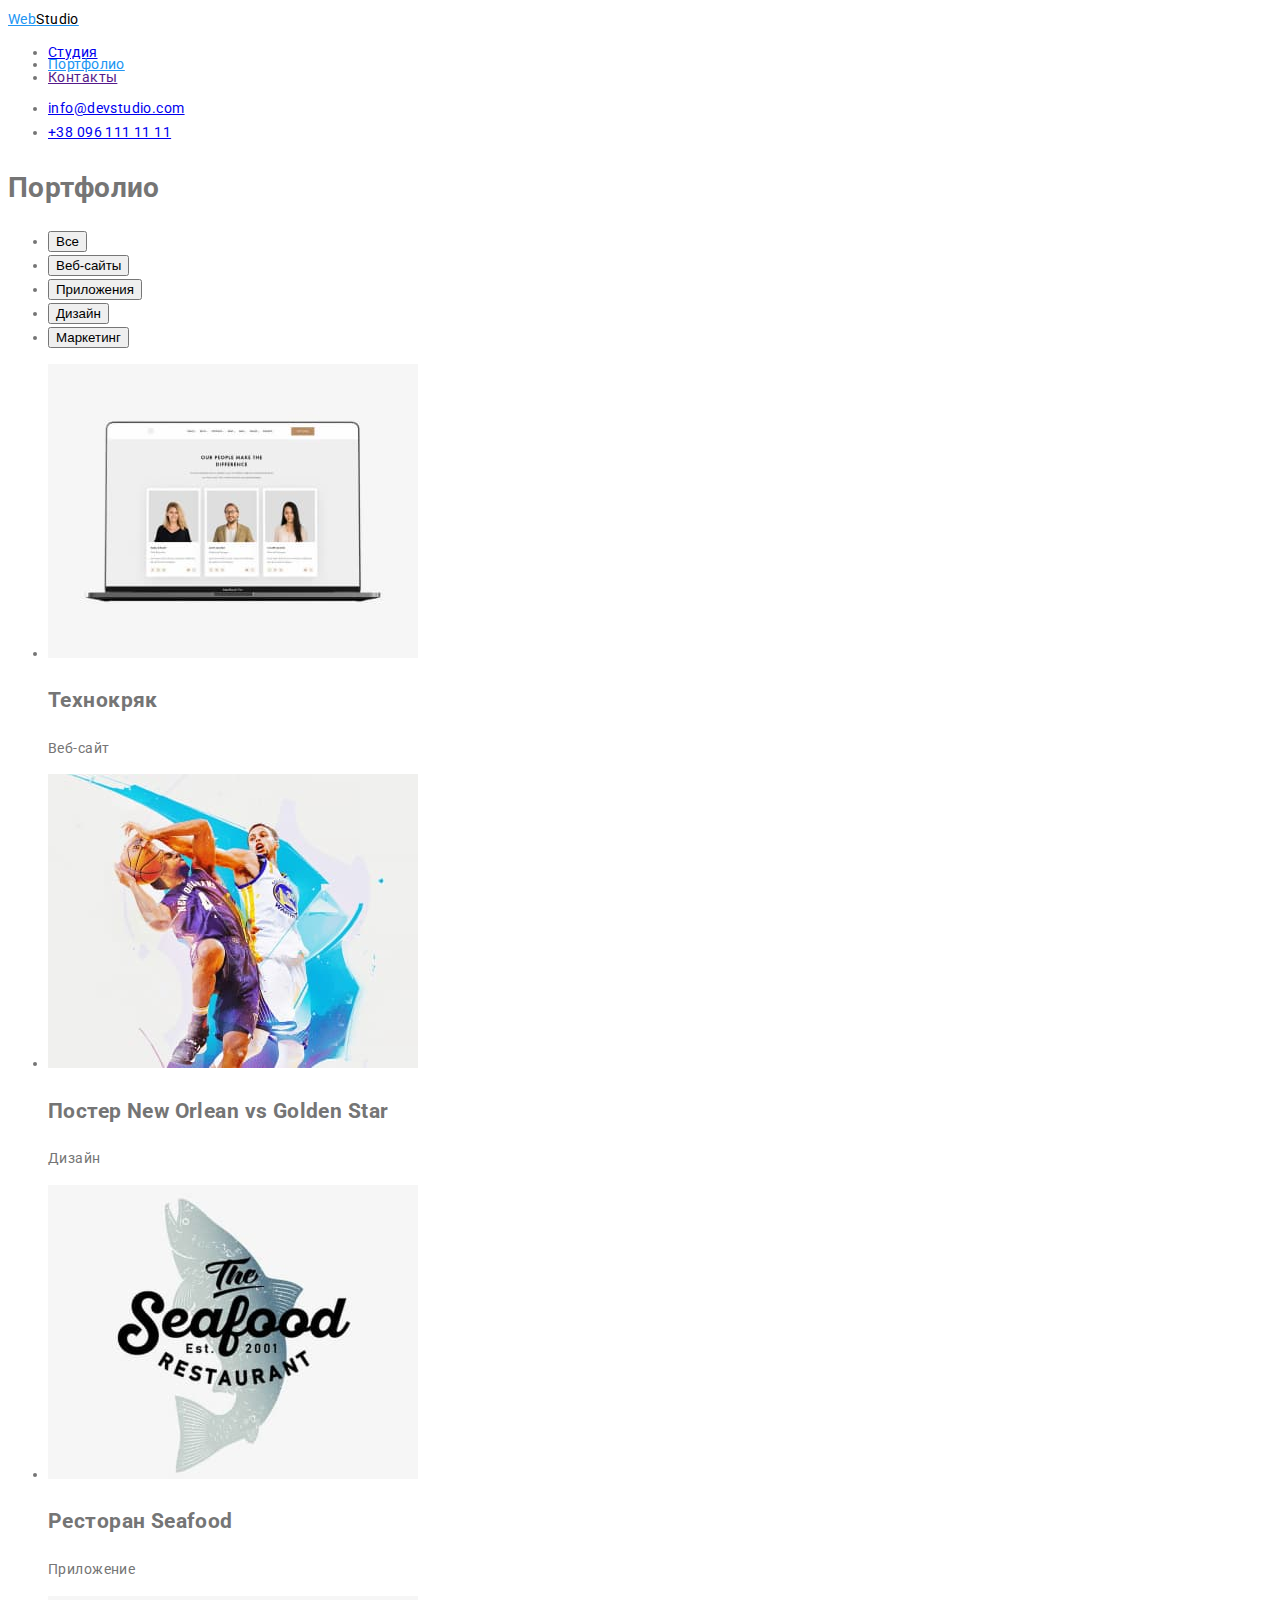
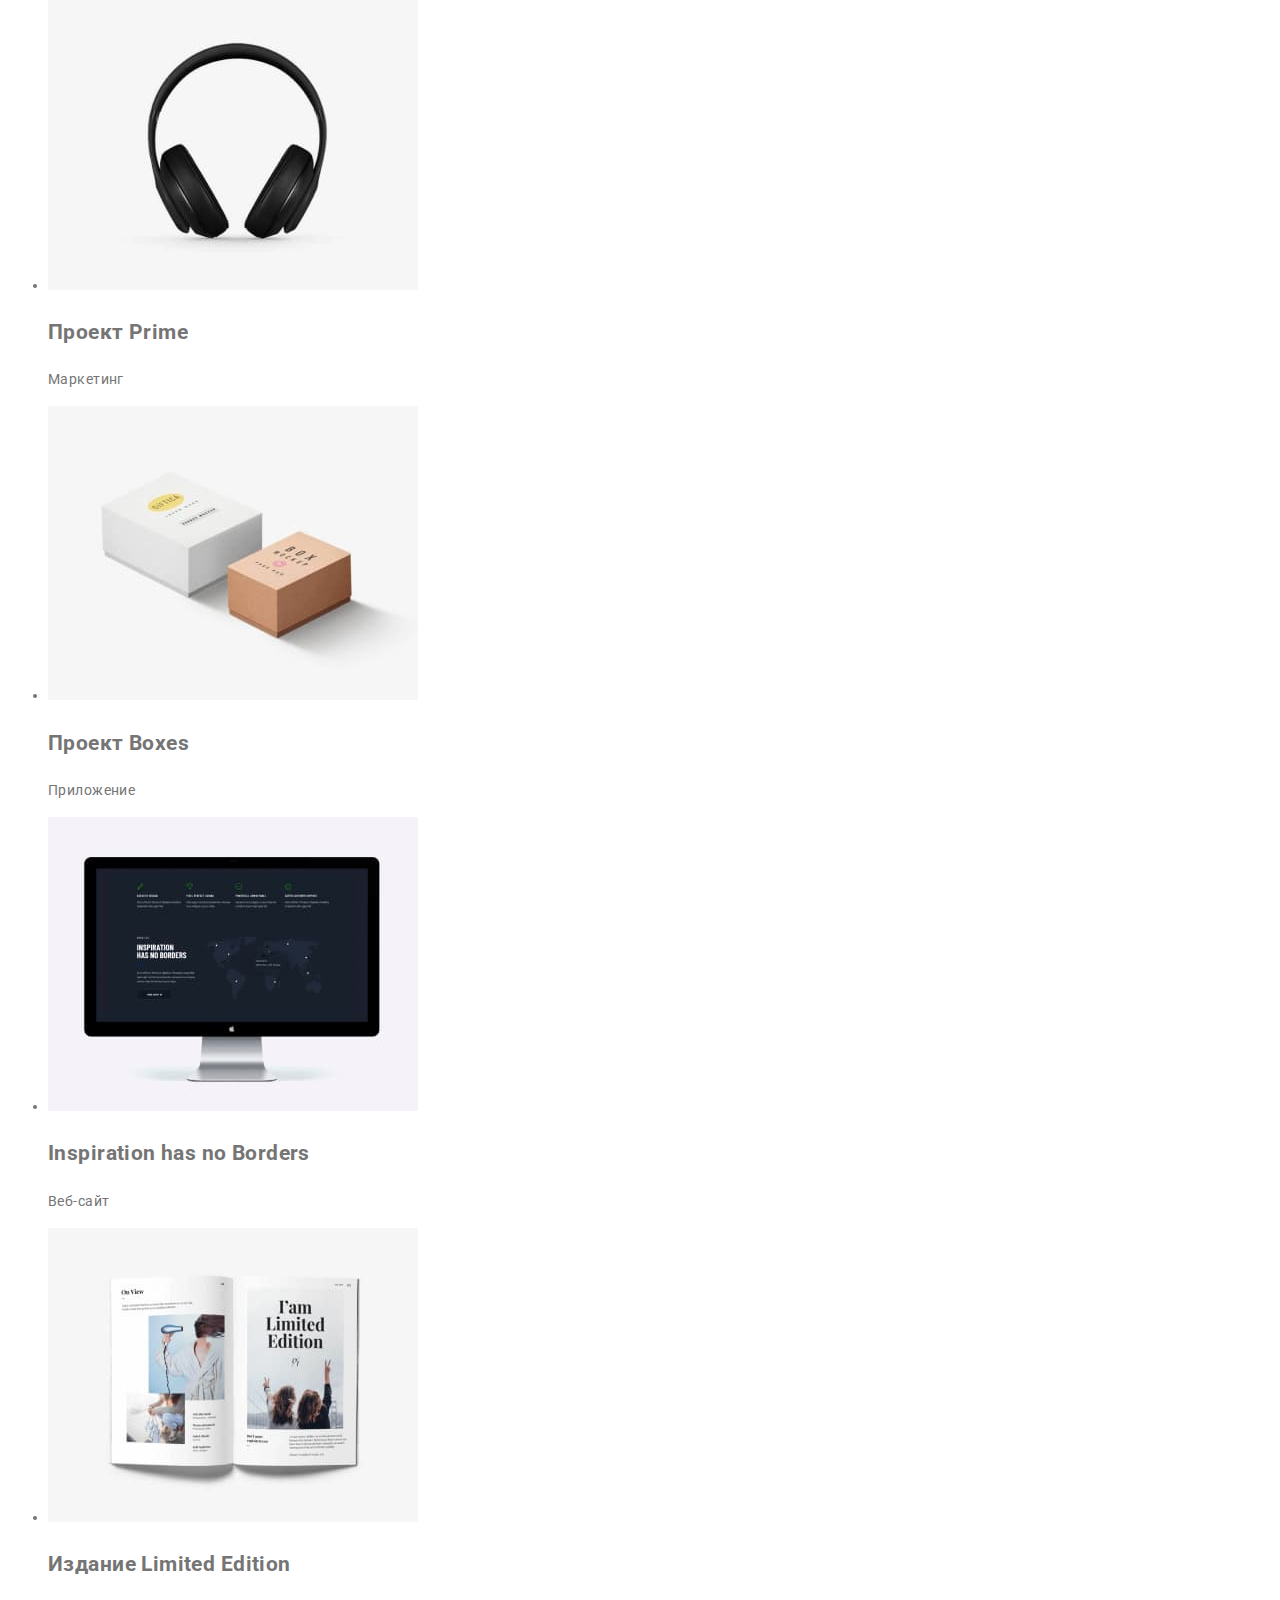
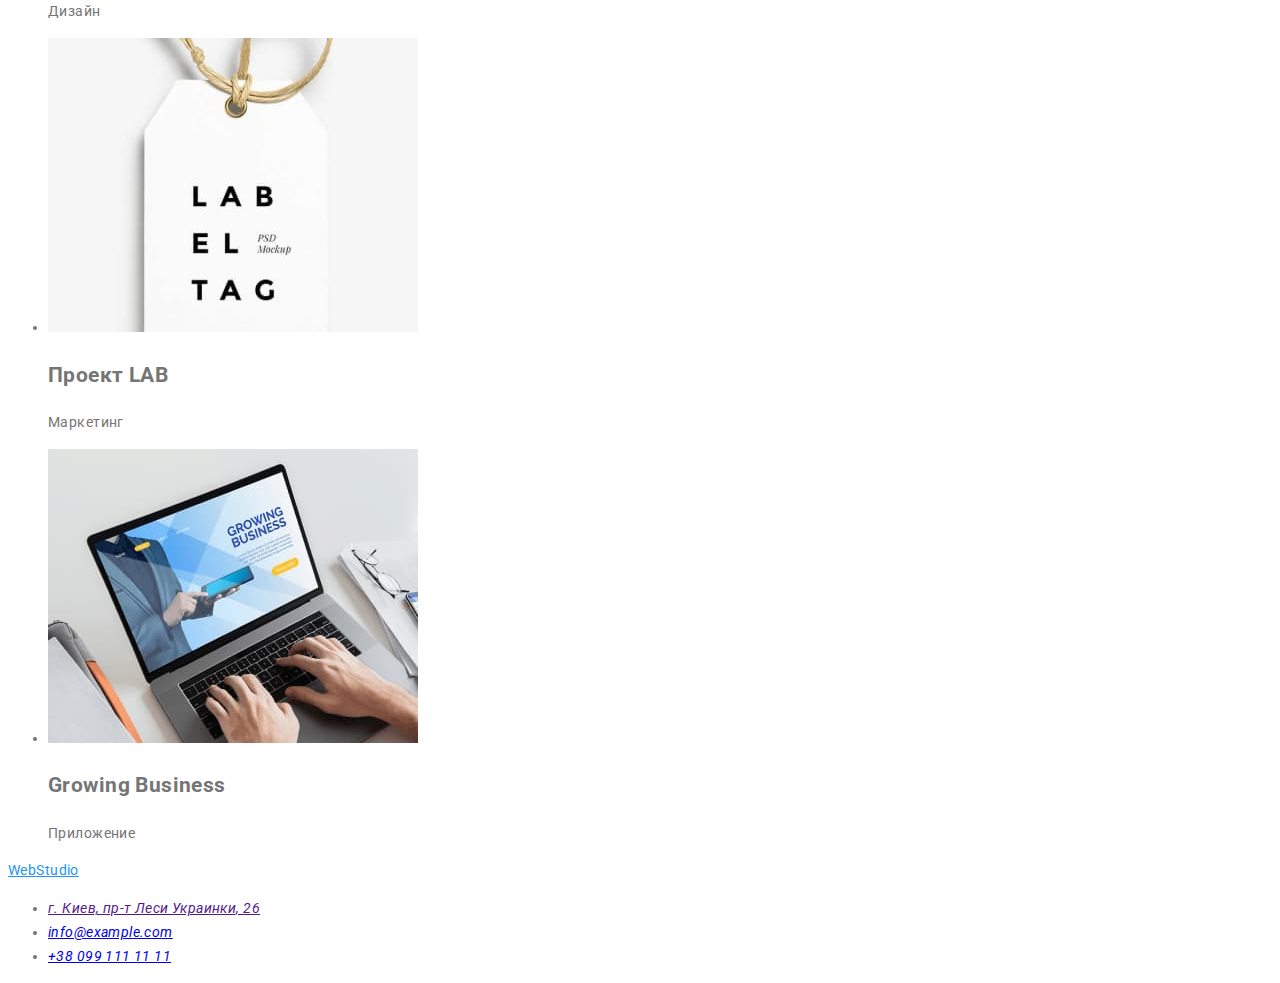
==== portfolio.html @ 1a15fb24 "add portfolio and css" ====
<!DOCTYPE html>
<html lang="ru">
  <head>
    <meta charset="UTF-8" />
    <meta http-equiv="X-UA-Compatible" content="IE=edge" />
    <meta name="viewport" content="width=device-width, initial-scale=1.0" />
    <title>Портфолио</title>
    <link rel="stylesheet" href="./css/styles.css" />
    <link rel="preconnect" href="https://fonts.googleapis.com" />
    <link rel="preconnect" href="https://fonts.gstatic.com" crossorigin />
    <link
      href="https://fonts.googleapis.com/css2?family=Raleway:wght@700&family=Roboto:wght@400;500;900&display=swap"
      rel="stylesheet"
    />
  </head>
  <body>
    <!--Шапка-->
    <header>
      <nav>
        <a href="/" lang="en" class="logo">
          Web<span class="logo-header">Studio</span>
        </a>
        <ul class="pages list">
          <li><a href="./index.html">Студия</a></li>
          <li><a class="curent" href="./portfolio.html">Портфолио</a></li>
          <li><a href="">Контакты</a></li>
        </ul>
      </nav>
      <div class="contacts">
        <ul class="list">
          <li><a href="mailto:info@devstudio.com">info@devstudio.com</a></li>
          <li><a href="tel:+380961111111">+38 096 111 11 11</a></li>
        </ul>
      </div>
    </header>

    <main>
      <section>
        <h1>Портфолио</h1>
        <ul class="button">
          <li><button type="button">Все</button></li>
          <li><button type="button">Веб-сайты</button></li>
          <li><button type="button">Приложения</button></li>
          <li><button type="button">Дизайн</button></li>
          <li><button type="button">Маркетинг</button></li>
        </ul>
        <ul class="list">
          <li>
            <img
              src="./images/img-web1.jpg"
              alt="На мониторе ноутбука изображены фото людей"
            />
            <h2 class="title-cards">Технокряк</h2>
            <p>Веб-сайт</p>
          </li>
          <li>
            <img src="./images/img-diz1.jpg" alt="Два баскетболиста" />
            <h2>Постер New Orlean vs Golden Star</h2>
            <p>Дизайн</p>
          </li>
          <li>
            <img src="./images/img-app1.jpg" alt="Рыба" />
            <h2 class="title-cards">Ресторан Seafood</h2>
            <p>Приложение</p>
          </li>
          <li>
            <img src="./images/img-mark1.jpg" alt="Наушники" />
            <h2 class="title-cards">Проект Prime</h2>
            <p>Маркетинг</p>
          </li>
          <li>
            <img src="./images/img-app2.jpg" alt="Две коробки" />
            <h2 class="title-cards">Проект Boxes</h2>
            <p>Приложение</p>
          </li>
          <li>
            <img src="./images/img-web2.jpg" alt="Монитор" />
            <h2 class="title-cards">Inspiration has no Borders</h2>
            <p>Веб-сайт</p>
          </li>
          <li>
            <img src="./images/img-diz2.jpg" alt="Книга" />
            <h2>Издание Limited Edition</h2>
            <p>Дизайн</p>
          </li>
          <li>
            <img src="./images/img-mark2.jpg" alt="Брелок" />
            <h2 class="title-cards">Проект LAB</h2>
            <p>Маркетинг</p>
          </li>
          <li>
            <img src="./images/img-app3.jpg" alt="Ноутбук" />
            <h2 class="title-cards">Growing Business</h2>
            <p>Приложение</p>
          </li>
        </ul>
      </section>
    </main>

    <!--Подвал-->
    <footer>
      <a href="/" lang="en" class="logo">
        Web<span class="logo-footer">Studio</span>
      </a>
      <address>
        <ul class="list">
          <li><a href=""> г. Киев, пр-т Леси Украинки, 26</a></li>
          <li><a href="mailto:info@example.com">info@example.com</a></li>
          <li><a href="tel:+380991111111">+38 099 111 11 11</a></li>
        </ul>
      </address>
    </footer>
  </body>
</html>
---- css/styles.css ----
:root {
    --accent-color: #2196F3;
    --black:#000000;
    --white:#FFFFFF;
    --header-and-item: #212121;
    --adress-footer: #FFFFFF99;
    --black-fon: #2F303A;
    --gray-fon: #F5F4FA;
    

    
}

body {
font-family: Roboto, sans-serif ;
color: #757575;
background-color:#FFFFFF;
front-weight: 400;
font-size: 14px;
line-height: 1.71;
letter-spacing: 0.03em;
}
 .logo {
    front-family: Raleway, sans-serif;
    front-weight:700;
    front-size: 26px;
    line-height: 1.19;    
    color: var(--accent-color);
 }
.logo-header {
    color: var(--black);
}

.pages{
    front-weight:500;
    fjnt-size:14px;
    line-height: 0.88;
}
.pages:hover,
.pages:focus {
    
}

.pages .curent {
    color: var(--accent-color) ;
}

 }
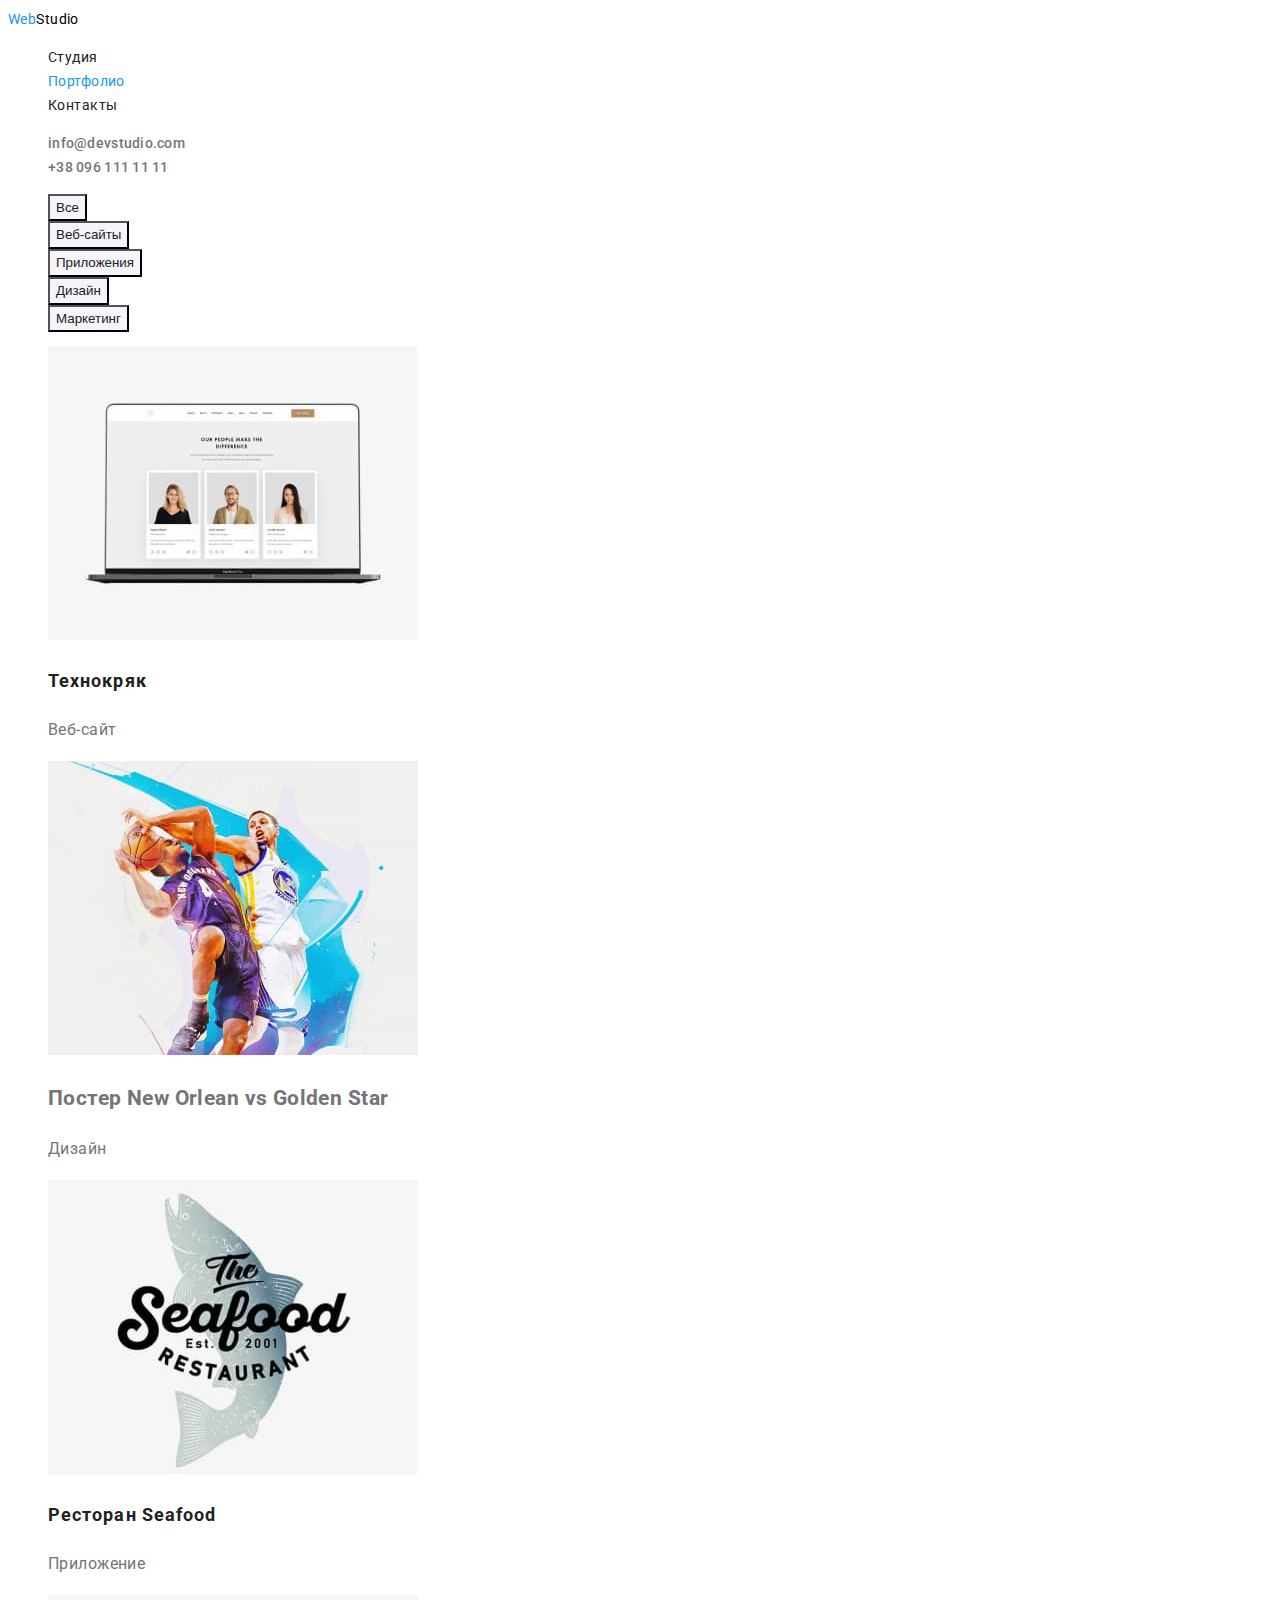
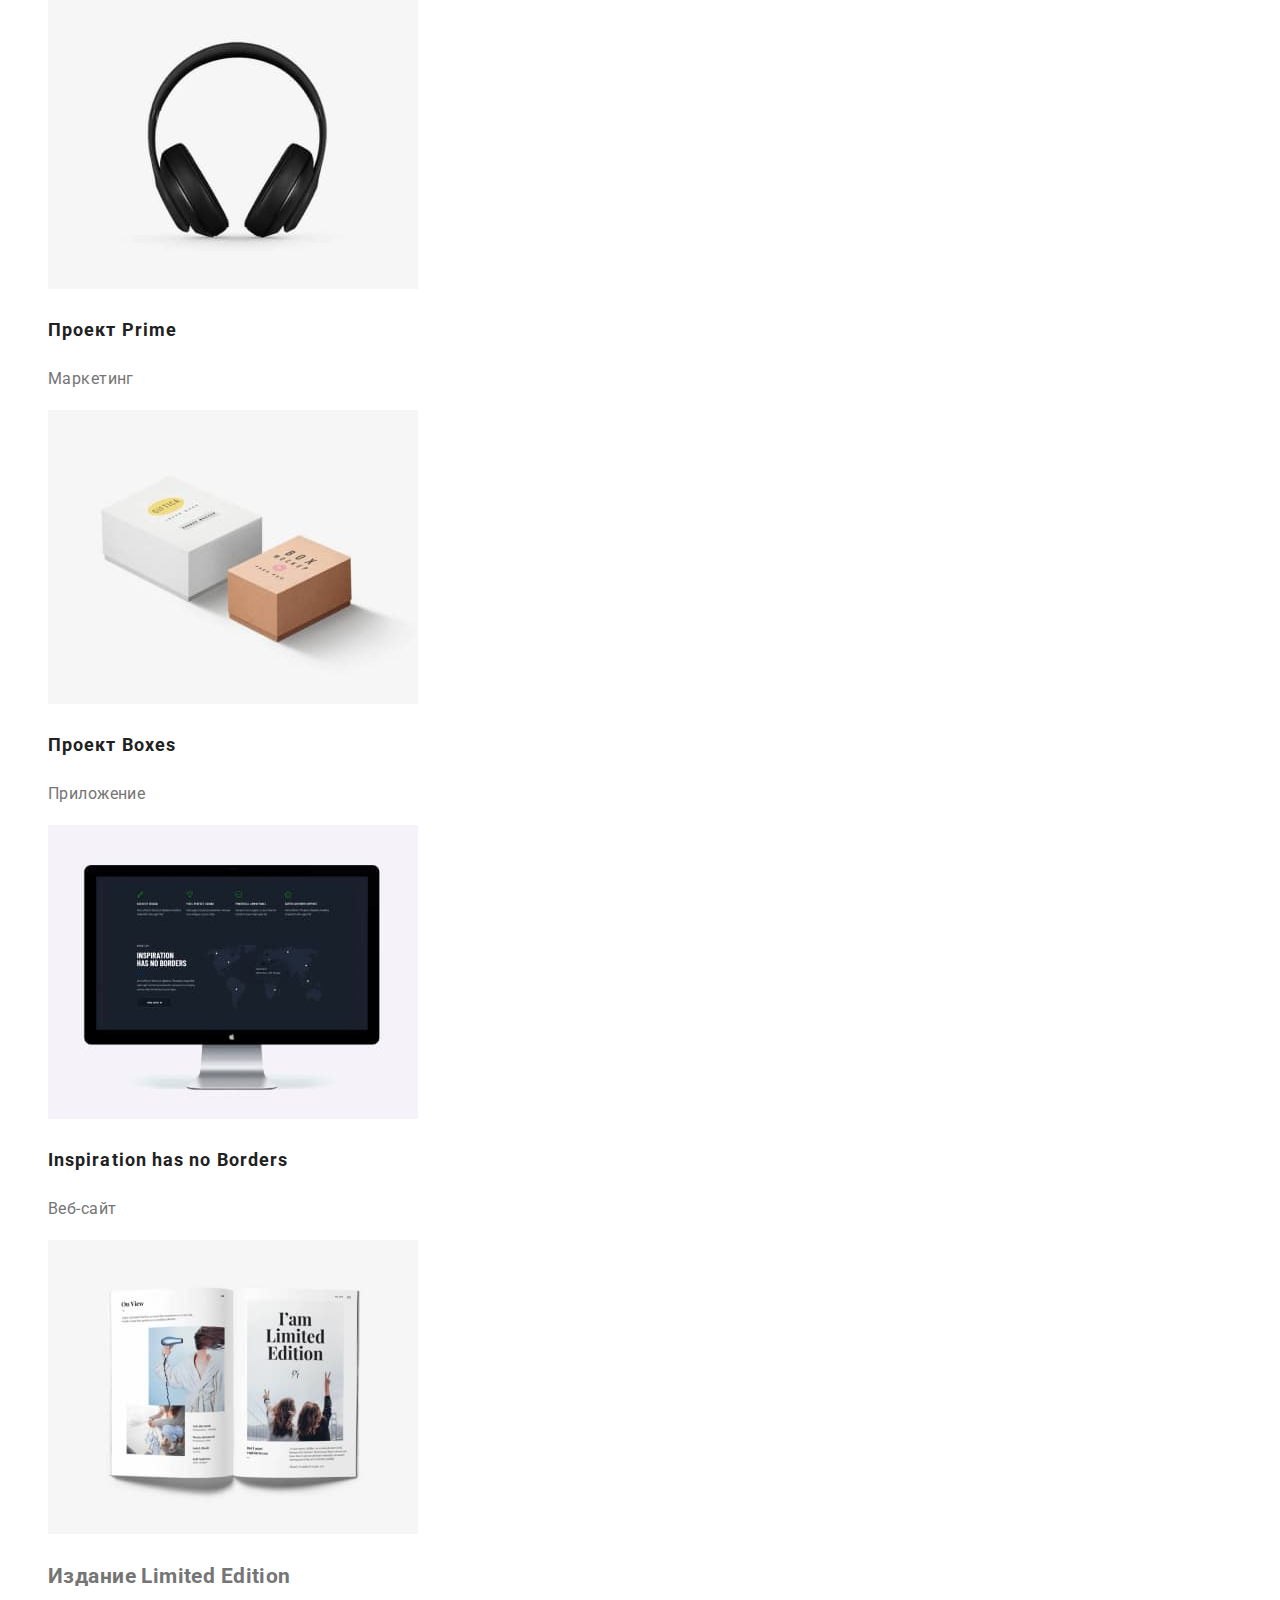
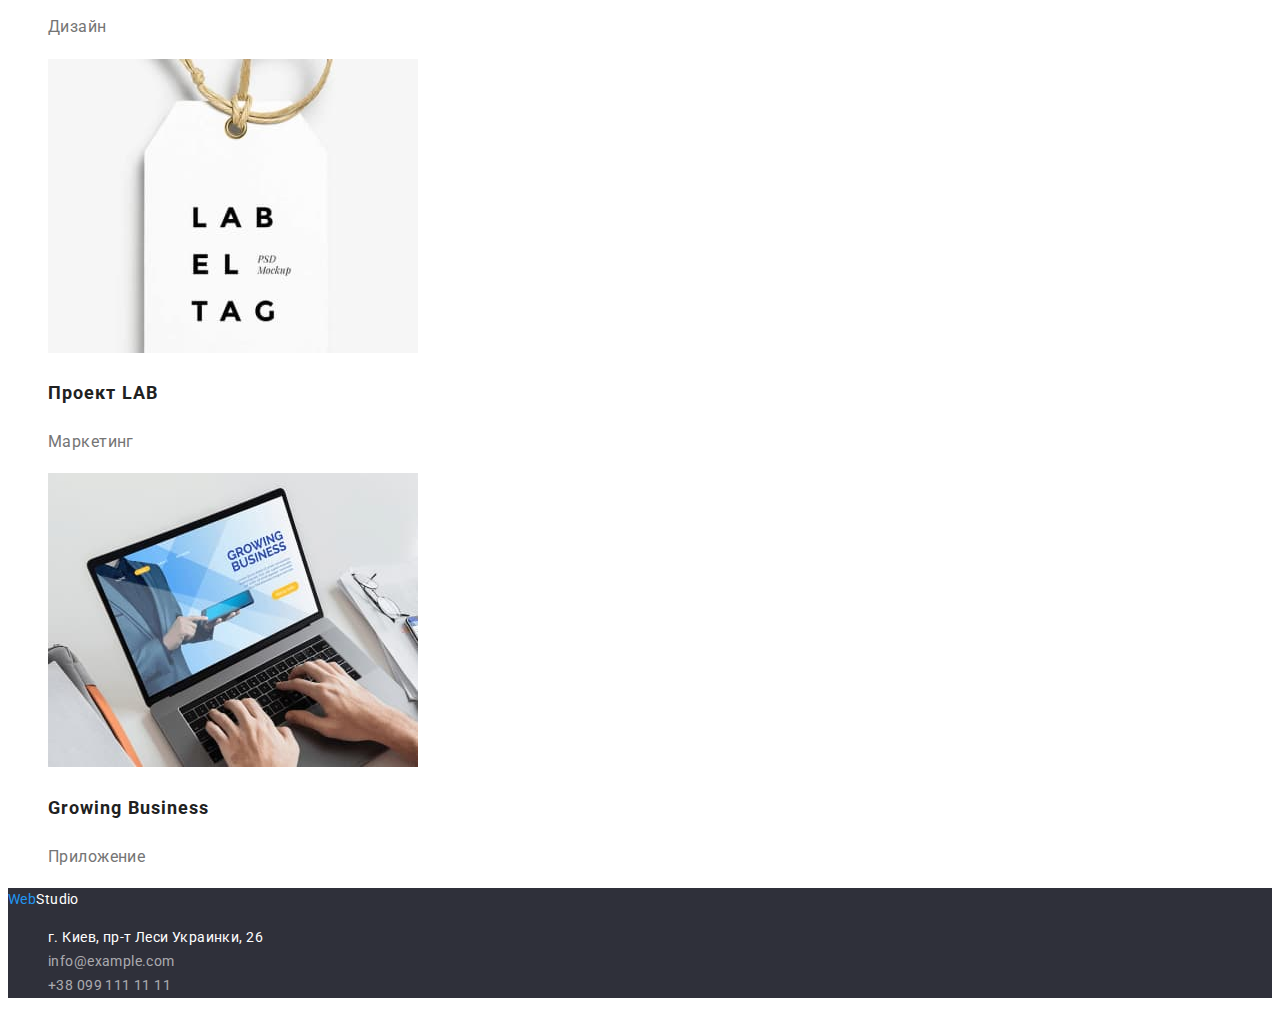
==== commit b35febb6: "portfolio with css" ====
--- a/portfolio.html
+++ b/portfolio.html
@@ -15,34 +15,40 @@
   </head>
   <body>
     <!--Шапка-->
-    <header>
+    <header class="header">
       <nav>
-        <a href="/" lang="en" class="logo">
+        <a class="logo link" href="/" lang="en">
           Web<span class="logo-header">Studio</span>
         </a>
         <ul class="pages list">
-          <li><a href="./index.html">Студия</a></li>
-          <li><a class="curent" href="./portfolio.html">Портфолио</a></li>
-          <li><a href="">Контакты</a></li>
+          <li><a class="link" href="./index.html">Студия</a></li>
+          <li><a class="link curent" href="./portfolio.html">Портфолио</a></li>
+          <li><a class="link" href="">Контакты</a></li>
         </ul>
       </nav>
       <div class="contacts">
         <ul class="list">
-          <li><a href="mailto:info@devstudio.com">info@devstudio.com</a></li>
-          <li><a href="tel:+380961111111">+38 096 111 11 11</a></li>
+          <li>
+            <a class="link" href="mailto:info@devstudio.com"
+              >info@devstudio.com</a
+            >
+          </li>
+          <li>
+            <a class="link" href="tel:+380961111111">+38 096 111 11 11</a>
+          </li>
         </ul>
       </div>
     </header>
 
     <main>
-      <section>
-        <h1>Портфолио</h1>
-        <ul class="button">
-          <li><button type="button">Все</button></li>
-          <li><button type="button">Веб-сайты</button></li>
-          <li><button type="button">Приложения</button></li>
-          <li><button type="button">Дизайн</button></li>
-          <li><button type="button">Маркетинг</button></li>
+      <section class="portfolio">
+        <h1 class="none">Портфолио</h1>
+        <ul class="button list">
+          <li><button class="btn-grey" type="button">Все</button></li>
+          <li><button class="btn-grey" type="button">Веб-сайты</button></li>
+          <li><button class="btn-grey" type="button">Приложения</button></li>
+          <li><button class="btn-grey" type="button">Дизайн</button></li>
+          <li><button class="btn-grey" type="button">Маркетинг</button></li>
         </ul>
         <ul class="list">
           <li>
@@ -51,62 +57,72 @@
               alt="На мониторе ноутбука изображены фото людей"
             />
             <h2 class="title-cards">Технокряк</h2>
-            <p>Веб-сайт</p>
+            <p class="point">Веб-сайт</p>
           </li>
           <li>
             <img src="./images/img-diz1.jpg" alt="Два баскетболиста" />
             <h2>Постер New Orlean vs Golden Star</h2>
-            <p>Дизайн</p>
+            <p class="point">Дизайн</p>
           </li>
           <li>
             <img src="./images/img-app1.jpg" alt="Рыба" />
             <h2 class="title-cards">Ресторан Seafood</h2>
-            <p>Приложение</p>
+            <p class="point">Приложение</p>
           </li>
           <li>
             <img src="./images/img-mark1.jpg" alt="Наушники" />
             <h2 class="title-cards">Проект Prime</h2>
-            <p>Маркетинг</p>
+            <p class="point">Маркетинг</p>
           </li>
           <li>
             <img src="./images/img-app2.jpg" alt="Две коробки" />
             <h2 class="title-cards">Проект Boxes</h2>
-            <p>Приложение</p>
+            <p class="point">Приложение</p>
           </li>
           <li>
             <img src="./images/img-web2.jpg" alt="Монитор" />
             <h2 class="title-cards">Inspiration has no Borders</h2>
-            <p>Веб-сайт</p>
+            <p class="point">Веб-сайт</p>
           </li>
           <li>
             <img src="./images/img-diz2.jpg" alt="Книга" />
             <h2>Издание Limited Edition</h2>
-            <p>Дизайн</p>
+            <p class="point">Дизайн</p>
           </li>
           <li>
             <img src="./images/img-mark2.jpg" alt="Брелок" />
             <h2 class="title-cards">Проект LAB</h2>
-            <p>Маркетинг</p>
+            <p class="point">Маркетинг</p>
           </li>
           <li>
             <img src="./images/img-app3.jpg" alt="Ноутбук" />
             <h2 class="title-cards">Growing Business</h2>
-            <p>Приложение</p>
+            <p class="point">Приложение</p>
           </li>
         </ul>
       </section>
     </main>
 
     <!--Подвал-->
-    <footer>
-      <a href="/" lang="en" class="logo">
+    <footer class="footer">
+      <a class="logo link" href="/" lang="en">
         Web<span class="logo-footer">Studio</span>
       </a>
       <address>
         <ul class="list">
-          <li><a href=""> г. Киев, пр-т Леси Украинки, 26</a></li>
-          <li><a href="mailto:info@example.com">info@example.com</a></li>
-          <li><a href="tel:+380991111111">+38 099 111 11 11</a></li>
+          <li>
+            <a class="address link" href=""> г. Киев, пр-т Леси Украинки, 26</a>
+          </li>
+          <li>
+            <a class="footer-contacts link" href="mailto:info@example.com"
+              >info@example.com</a
+            >
+          </li>
+          <li>
+            <a class="footer-contacts link" href="tel:+380991111111"
+              >+38 099 111 11 11</a
+            >
+          </li>
         </ul>
       </address>
     </footer>
--- a/css/styles.css
+++ b/css/styles.css
@@ -6,43 +6,177 @@
     --adress-footer: #FFFFFF99;
     --black-fon: #2F303A;
     --gray-fon: #F5F4FA;
-    
-
-    
+    --main: #757575;     
 }
 
 body {
 font-family: Roboto, sans-serif ;
-color: #757575;
-background-color:#FFFFFF;
+color: var(--main);
+background-color: var(--white);
 front-weight: 400;
 font-size: 14px;
 line-height: 1.71;
 letter-spacing: 0.03em;
 }
- .logo {
+
+.list {
+    list-style-type: none;
+}
+
+.link {
+    text-decoration: none;
+}
+
+/*Шапка*/
+
+.logo {
     front-family: Raleway, sans-serif;
     front-weight:700;
     front-size: 26px;
     line-height: 1.19;    
     color: var(--accent-color);
  }
+
 .logo-header {
     color: var(--black);
 }
 
-.pages{
+.pages .link{
     front-weight:500;
     fjnt-size:14px;
     line-height: 0.88;
+    color: var(--header-and-item);
 }
-.pages:hover,
-.pages:focus {
-    
+
+.contacts .link {
+    font-weight:500;
+    font-size:14px;
+    line-height:1.14;
+    letter-spacing: 0.02em;
+    color: var(--main);
+}
+
+.link:hover,
+.link:focus,
+.link:active{
+    color: var(--accent-color);
 }
 
 .pages .curent {
     color: var(--accent-color) ;
 }
 
- }+/*Студия*/
+
+/*Герой*/
+
+.hero {
+    color: var(--white);
+    background-color: var(--black-fon);
+    font-weight: 900;
+    font-size: 44px;
+    line-height: 1.36;
+    text-align: center;
+    letter-spacing: 0.06em;
+    text-transform: uppercase;
+}
+
+.button-blu {
+    color: var(--white);
+    background-color: var(--accent-color);
+    font-weight: 700;
+    font-size: 16;
+    line-height: 1.88;
+}
+
+.button-blu:active,
+.button-blu:focus {
+    background-color: transparent;
+}
+
+/*Особенности*/
+
+.none {
+    display: none;
+}
+.characteristic .title-item {
+    color: var(--header-and-item);
+    font-weight: 700;
+    font-size: 14px;
+    line-height: 0.88;
+    text-transform: uppercase;
+}
+
+/*Оглавление секций*/
+.title {
+    color: var(--header-and-item);
+    font-weight: 700;
+    font-size: 36px;
+    line-height: 1.17;
+    text-align: center;
+}
+
+/*Чем мы занимаемся*/
+
+/*Наша команда*/
+.name {
+    color: var(--header-and-item);
+    font-weight: 700;
+    font-size: 16px;
+    line-height: 1.19;
+}
+
+.position {
+    font-size: 16px;
+    line-height: 1.19;
+}
+
+
+/*Подвал*/
+.footer {
+    background-color: var(--black-fon);
+}
+
+.logo-footer {
+    color: var(--white);
+}
+
+.address{
+    color: var(--white);
+    font-style: normal;
+}
+
+.footer-contacts {
+    color: var(--adress-footer);
+    font-style: normal;
+}
+
+/*Портфолио*/
+
+.btn-grey {
+    color: var(--header-and-item);
+    background-color: var(--gray-fon);
+    font-weight: 500;
+    font-size: 16;
+    line-height: 1.63;
+}
+
+.btn-grey:hover,
+.btn-grey:focus,
+.btn-grey:active {
+    color: var(--white);
+    background-color: var(--accent-color);
+}
+
+.title-cards {
+    color: var(--header-and-item);
+    font-weight: 700;
+    font-size: 18px;
+    line-height: 2;
+    letter-spacing: 0.06em;
+}
+
+.point {
+    font-size: 16px;
+    line-height: 1.88;
+}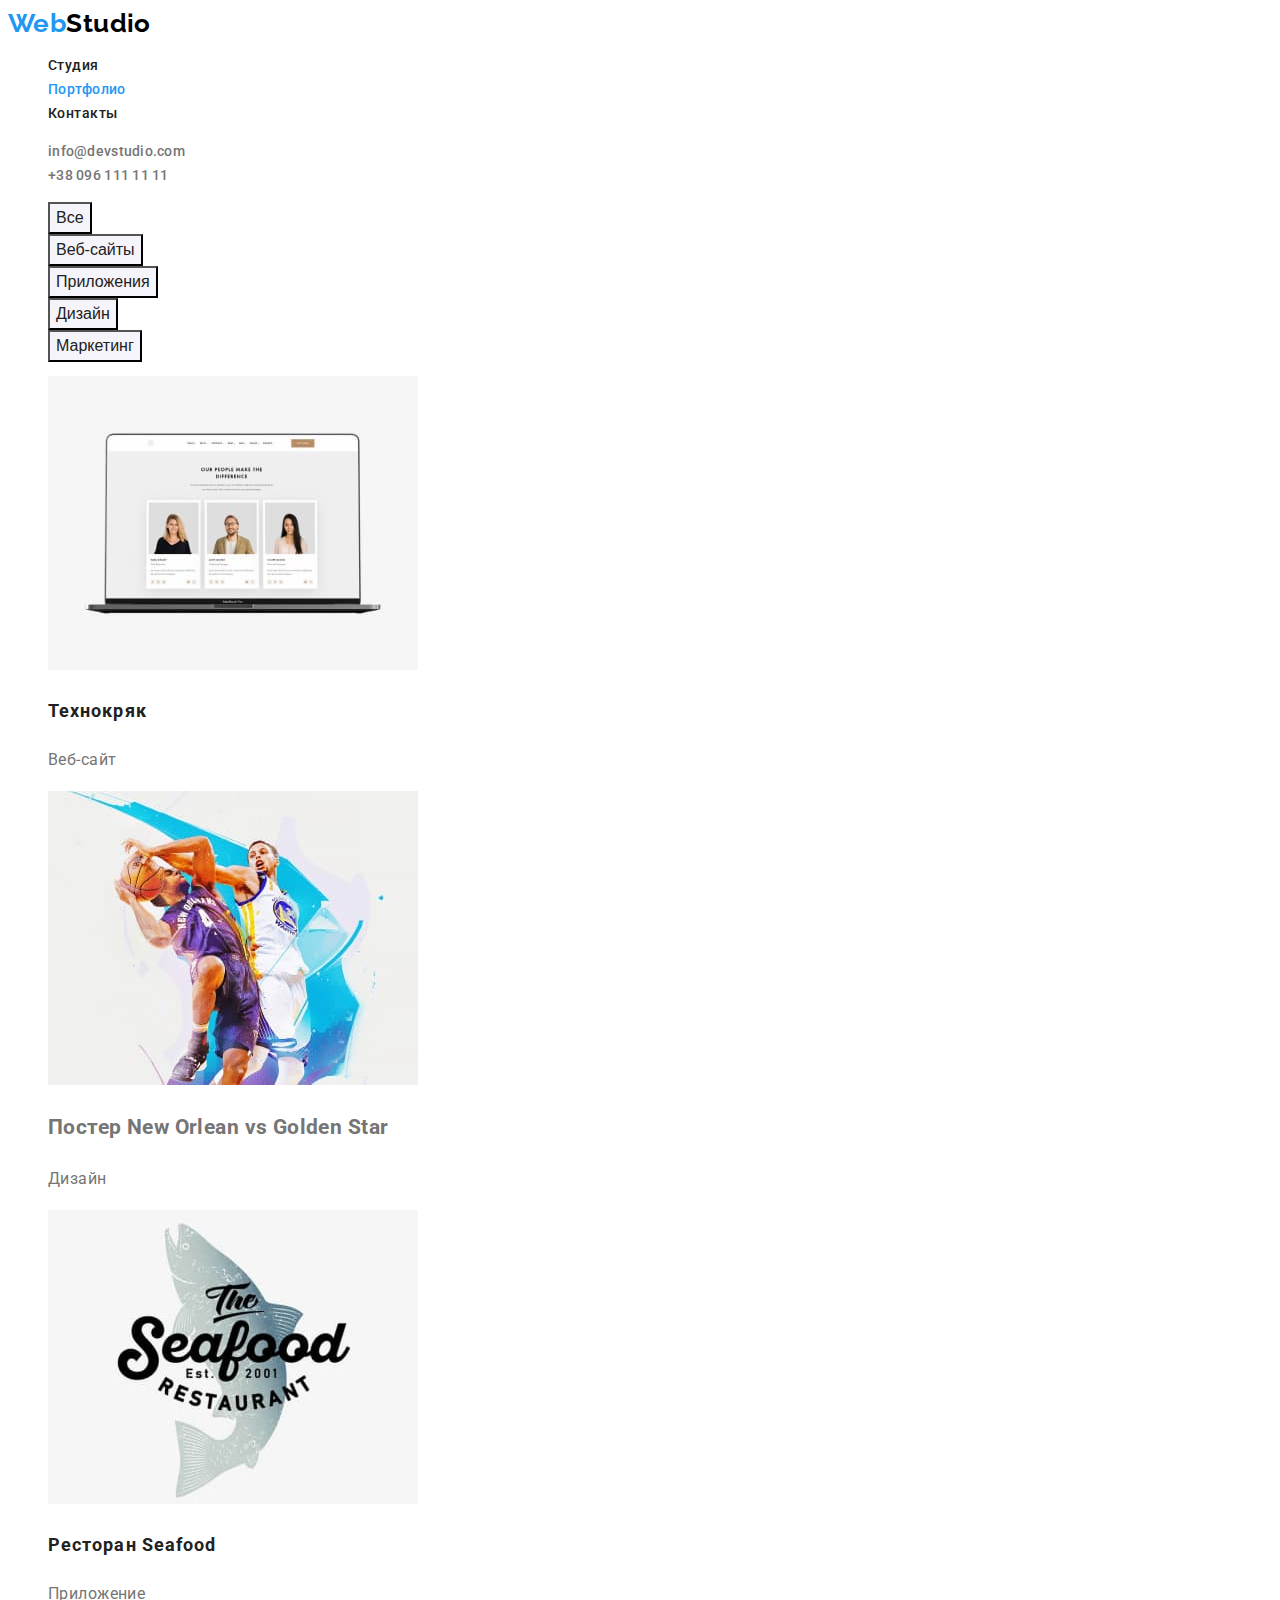
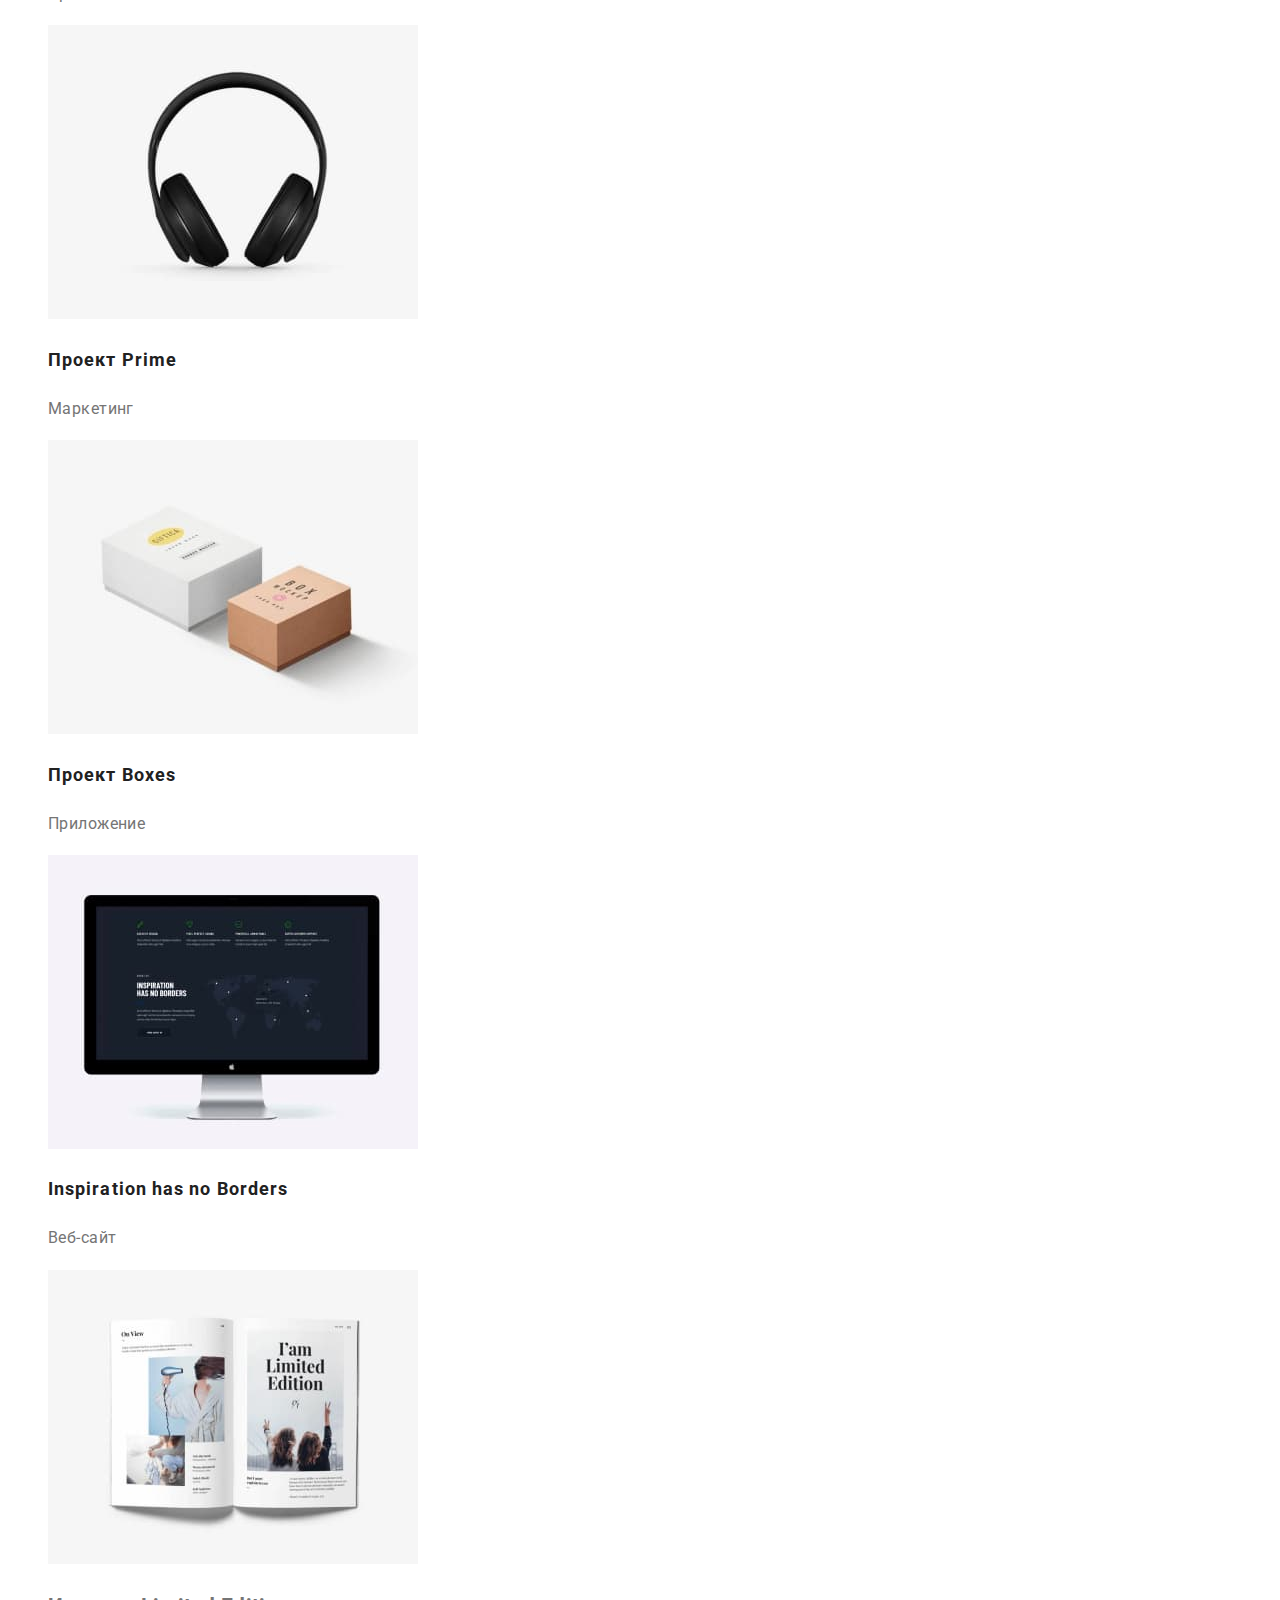
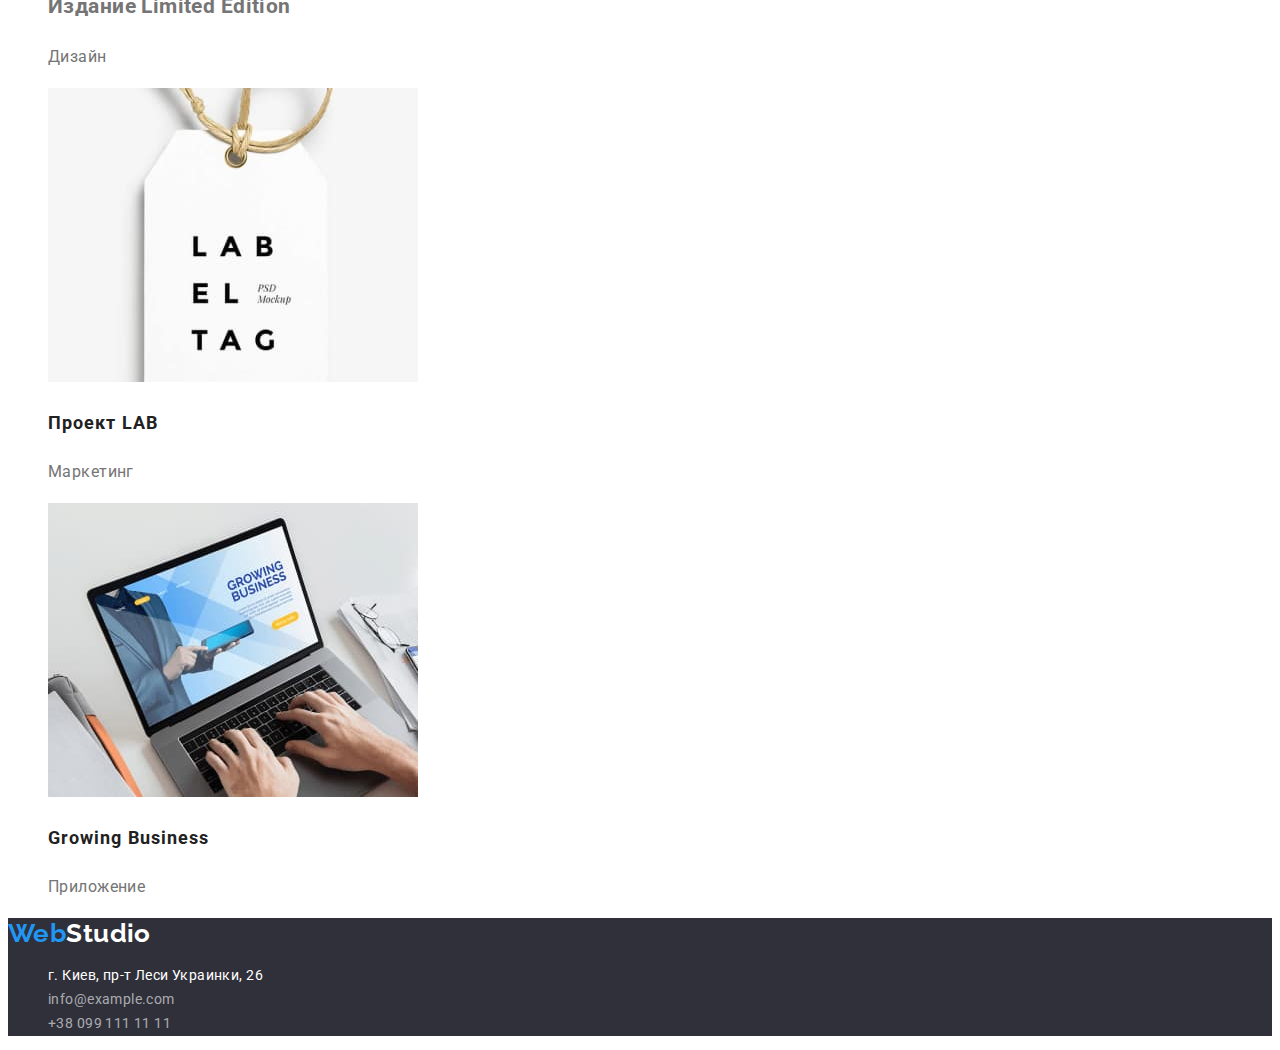
==== commit fe8ae83a: "corrected the styles" ====
--- a/portfolio.html
+++ b/portfolio.html
@@ -55,47 +55,52 @@
             <img
               src="./images/img-web1.jpg"
               alt="На мониторе ноутбука изображены фото людей"
+              width="370"
             />
             <h2 class="title-cards">Технокряк</h2>
             <p class="point">Веб-сайт</p>
           </li>
           <li>
-            <img src="./images/img-diz1.jpg" alt="Два баскетболиста" />
+            <img
+              src="./images/img-diz1.jpg"
+              alt="Два баскетболиста"
+              width="370"
+            />
             <h2>Постер New Orlean vs Golden Star</h2>
             <p class="point">Дизайн</p>
           </li>
           <li>
-            <img src="./images/img-app1.jpg" alt="Рыба" />
+            <img src="./images/img-app1.jpg" alt="Рыба" width="370" />
             <h2 class="title-cards">Ресторан Seafood</h2>
             <p class="point">Приложение</p>
           </li>
           <li>
-            <img src="./images/img-mark1.jpg" alt="Наушники" />
+            <img src="./images/img-mark1.jpg" alt="Наушники" width="370" />
             <h2 class="title-cards">Проект Prime</h2>
             <p class="point">Маркетинг</p>
           </li>
           <li>
-            <img src="./images/img-app2.jpg" alt="Две коробки" />
+            <img src="./images/img-app2.jpg" alt="Две коробки" width="370" />
             <h2 class="title-cards">Проект Boxes</h2>
             <p class="point">Приложение</p>
           </li>
           <li>
-            <img src="./images/img-web2.jpg" alt="Монитор" />
+            <img src="./images/img-web2.jpg" alt="Монитор" width="370" />
             <h2 class="title-cards">Inspiration has no Borders</h2>
             <p class="point">Веб-сайт</p>
           </li>
           <li>
-            <img src="./images/img-diz2.jpg" alt="Книга" />
+            <img src="./images/img-diz2.jpg" alt="Книга" width="370" />
             <h2>Издание Limited Edition</h2>
             <p class="point">Дизайн</p>
           </li>
           <li>
-            <img src="./images/img-mark2.jpg" alt="Брелок" />
+            <img src="./images/img-mark2.jpg" alt="Брелок" width="370" />
             <h2 class="title-cards">Проект LAB</h2>
             <p class="point">Маркетинг</p>
           </li>
           <li>
-            <img src="./images/img-app3.jpg" alt="Ноутбук" />
+            <img src="./images/img-app3.jpg" alt="Ноутбук" width="370" />
             <h2 class="title-cards">Growing Business</h2>
             <p class="point">Приложение</p>
           </li>
--- a/css/styles.css
+++ b/css/styles.css
@@ -13,7 +13,7 @@
 font-family: Roboto, sans-serif ;
 color: var(--main);
 background-color: var(--white);
-front-weight: 400;
+font-weight: 400;
 font-size: 14px;
 line-height: 1.71;
 letter-spacing: 0.03em;
@@ -30,20 +30,26 @@
 /*Шапка*/
 
 .logo {
-    front-family: Raleway, sans-serif;
-    front-weight:700;
-    front-size: 26px;
+    font-family: Raleway, sans-serif;
+    font-weight:700;
+    font-size: 26px;
     line-height: 1.19;    
     color: var(--accent-color);
  }
 
+ .logo:hover,
+ .logo:focus,
+ .logo:active {
+    background-color: var(--gray-fon);
+ }
+
 .logo-header {
     color: var(--black);
 }
 
 .pages .link{
-    front-weight:500;
-    fjnt-size:14px;
+    font-weight:500;
+    font-size:14px;
     line-height: 0.88;
     color: var(--header-and-item);
 }
@@ -73,25 +79,30 @@
 .hero {
     color: var(--white);
     background-color: var(--black-fon);
-    font-weight: 900;
-    font-size: 44px;
-    line-height: 1.36;
     text-align: center;
-    letter-spacing: 0.06em;
     text-transform: uppercase;
 }
 
+.hero-title {
+        font-weight: 900;
+        font-size: 44px;
+        line-height: 1.36;
+        letter-spacing: 0.06em;
+}
+
 .button-blu {
     color: var(--white);
     background-color: var(--accent-color);
     font-weight: 700;
-    font-size: 16;
+    font-size: 16px;
     line-height: 1.88;
 }
 
 .button-blu:active,
+.button-blu:hover,
 .button-blu:focus {
-    background-color: transparent;
+    color: var(--black);
+    background-color: var(--gray-fon);
 }
 
 /*Особенности*/
@@ -107,6 +118,7 @@
     text-transform: uppercase;
 }
 
+
 /*Оглавление секций*/
 .title {
     color: var(--header-and-item);
@@ -141,6 +153,12 @@
     color: var(--white);
 }
 
+.logo-footer:hover,
+.logo-footer:focus,
+.logo-footer:active {
+     color: var(--black);
+ }
+
 .address{
     color: var(--white);
     font-style: normal;
@@ -157,13 +175,13 @@
     color: var(--header-and-item);
     background-color: var(--gray-fon);
     font-weight: 500;
-    font-size: 16;
+    font-size: 16px;
     line-height: 1.63;
 }
 
 .btn-grey:hover,
 .btn-grey:focus,
-.btn-grey:active {
+.btn-grey:active {      
     color: var(--white);
     background-color: var(--accent-color);
 }
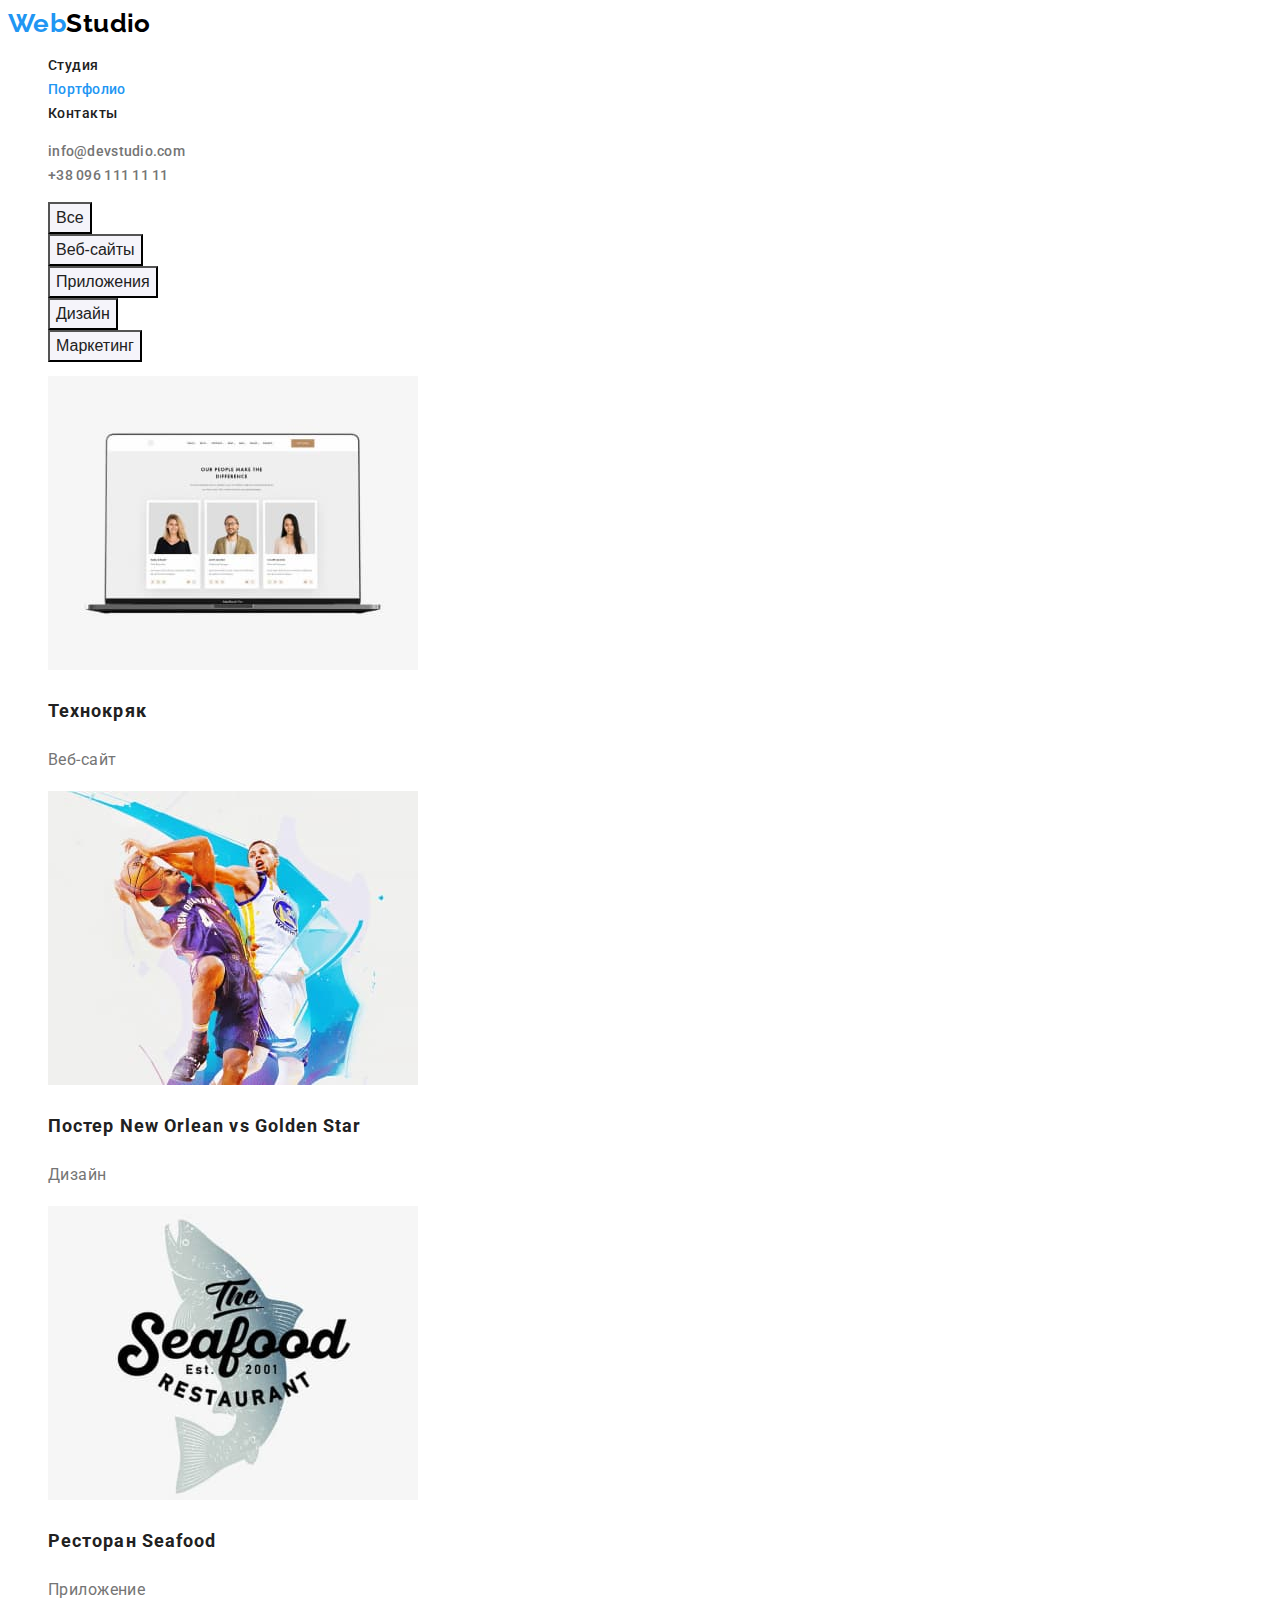
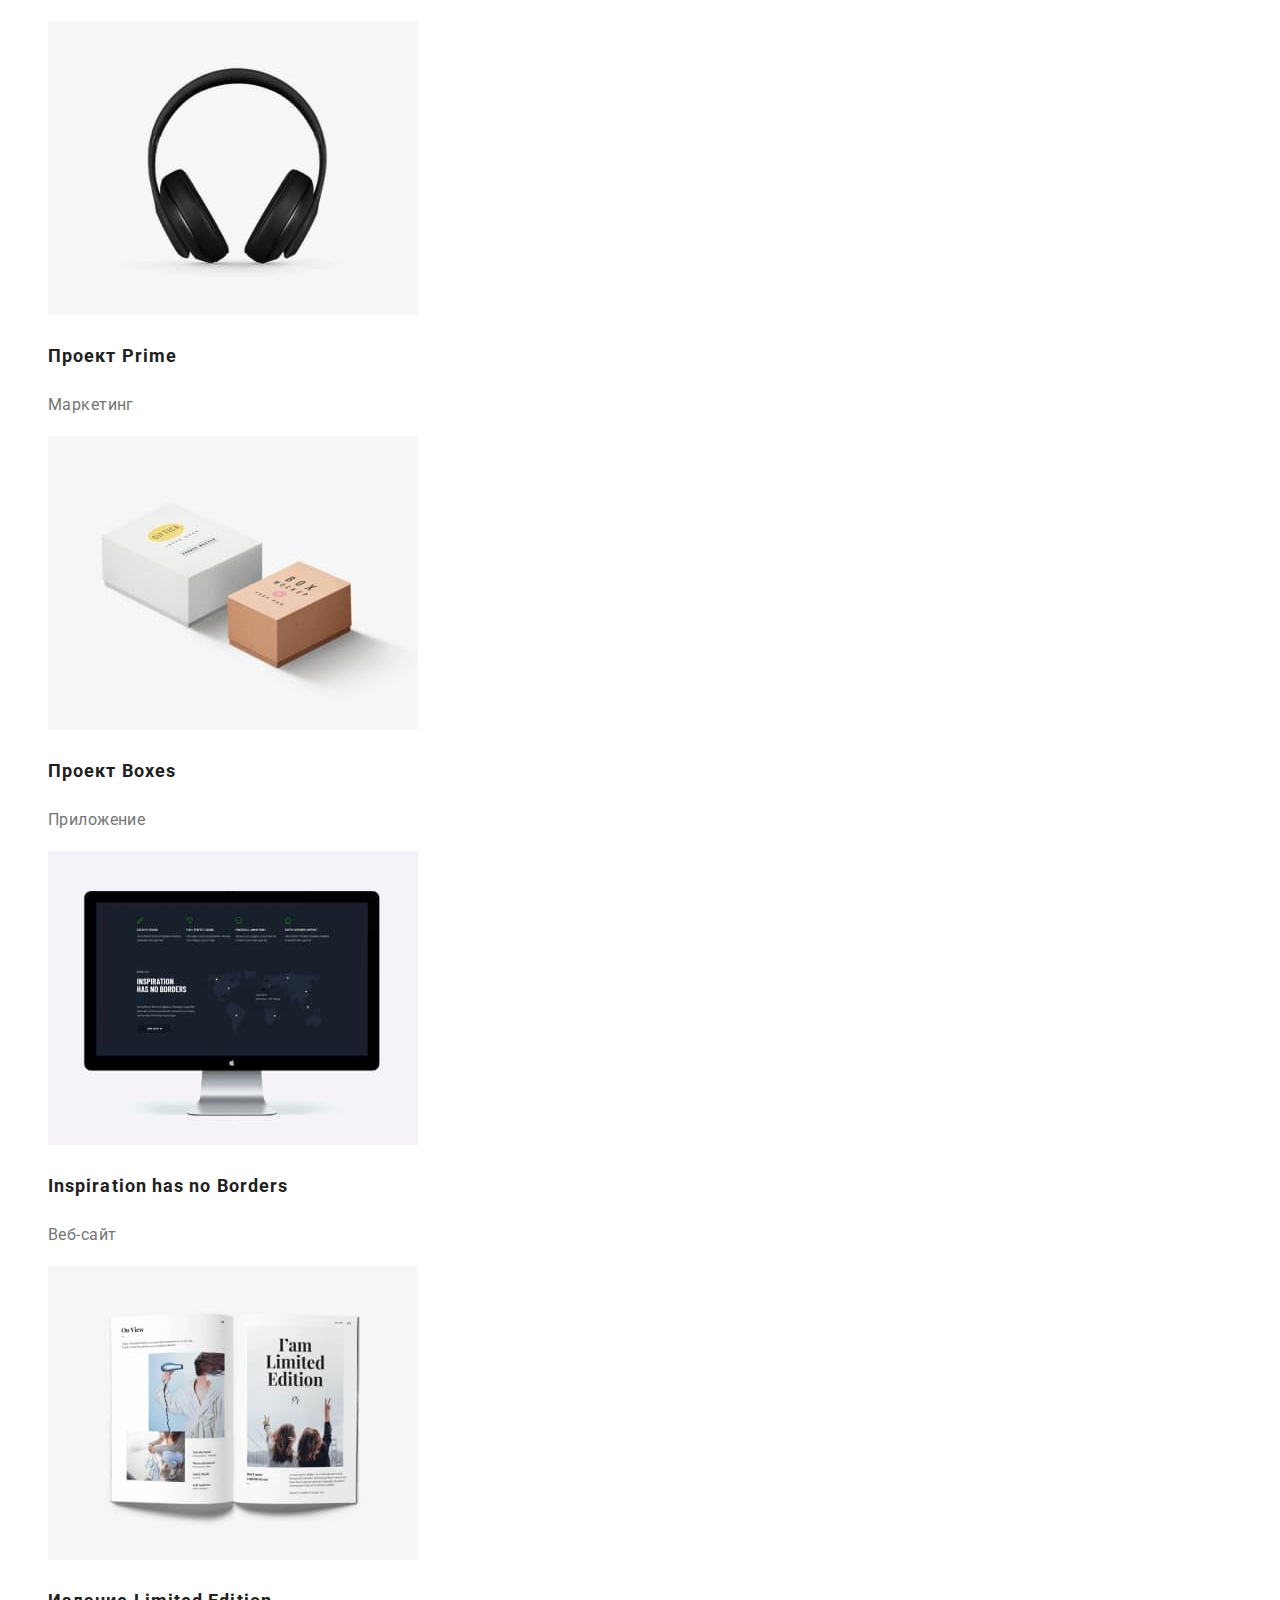
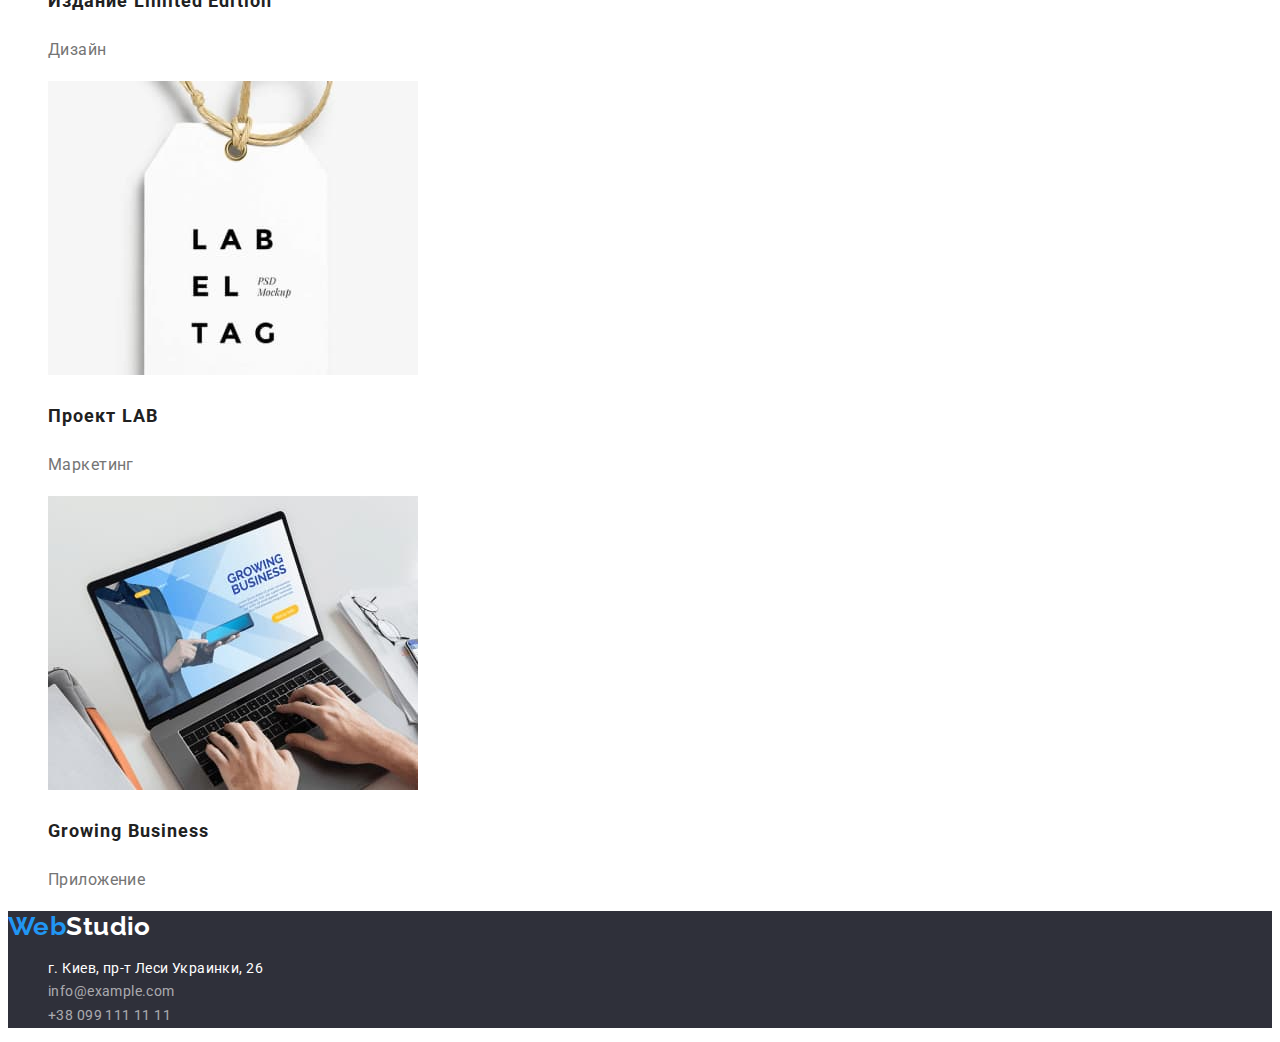
==== commit bfaeb1a3: "add styles (title-cards)" ====
--- a/portfolio.html
+++ b/portfolio.html
@@ -66,7 +66,7 @@
               alt="Два баскетболиста"
               width="370"
             />
-            <h2>Постер New Orlean vs Golden Star</h2>
+            <h2 class="title-cards">Постер New Orlean vs Golden Star</h2>
             <p class="point">Дизайн</p>
           </li>
           <li>
@@ -91,7 +91,7 @@
           </li>
           <li>
             <img src="./images/img-diz2.jpg" alt="Книга" width="370" />
-            <h2>Издание Limited Edition</h2>
+            <h2 class="title-cards">Издание Limited Edition</h2>
             <p class="point">Дизайн</p>
           </li>
           <li>
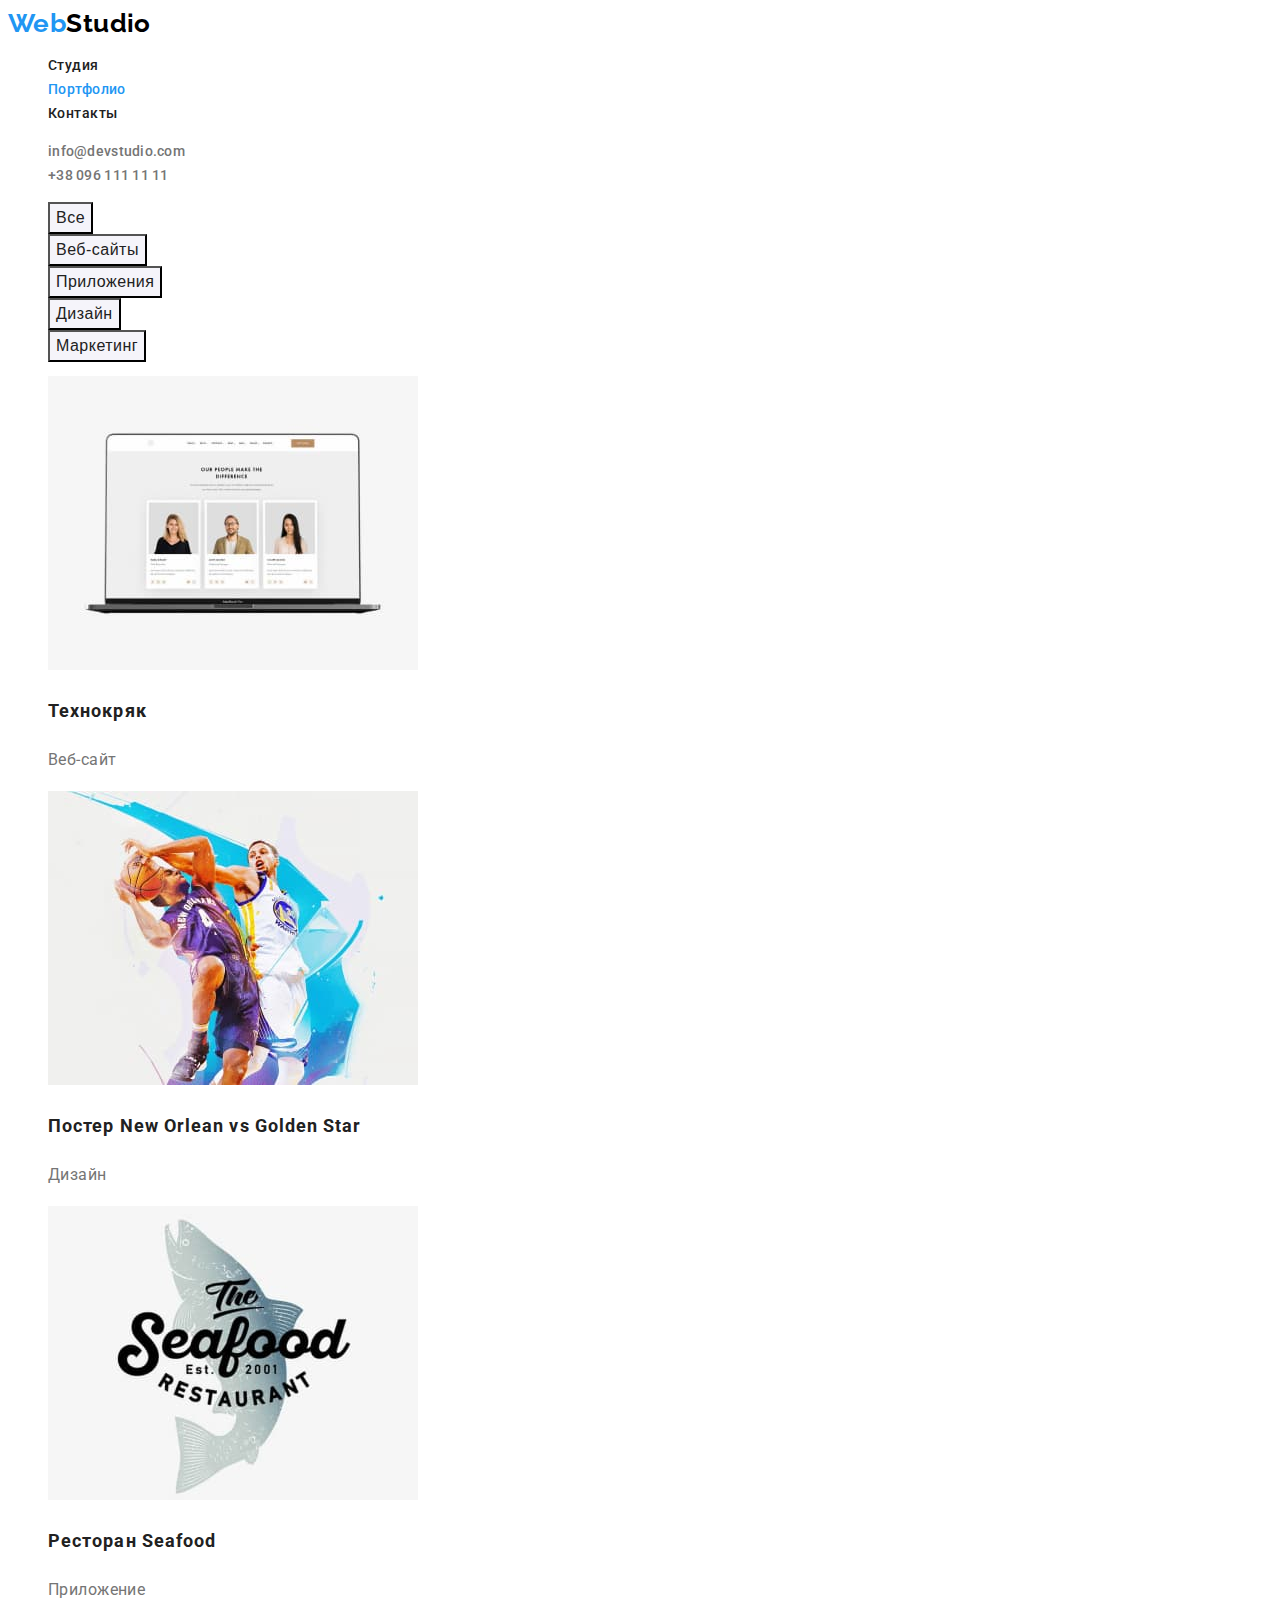
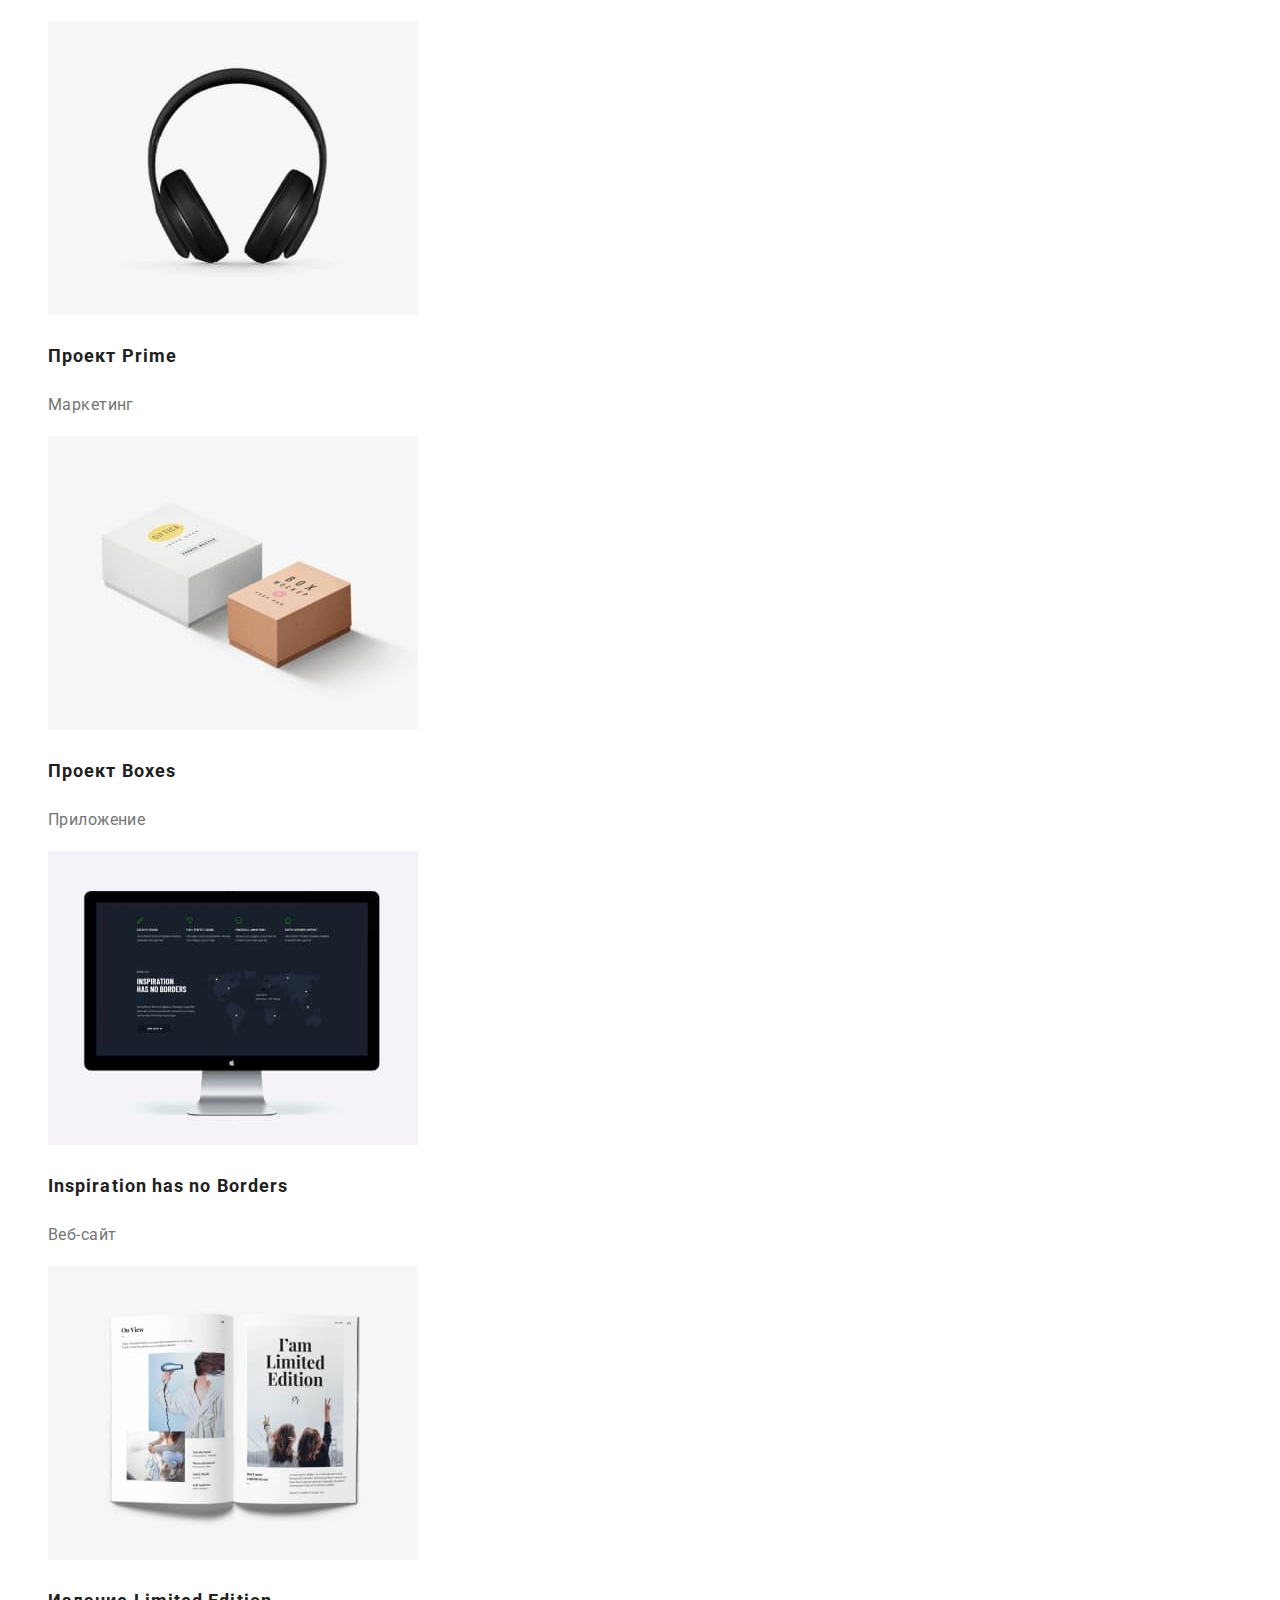
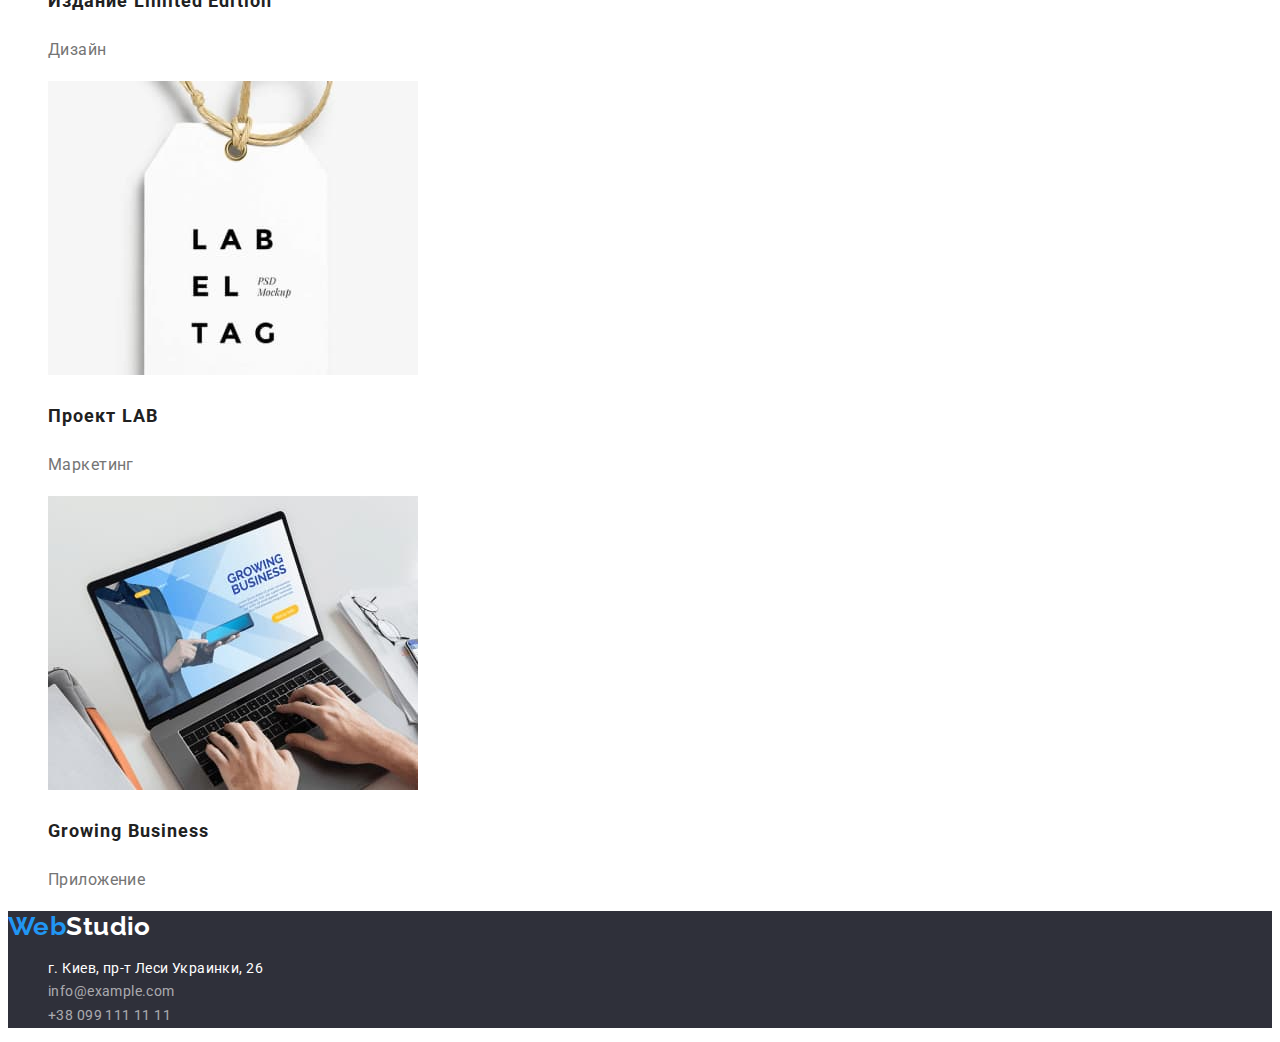
==== commit 77465e91: "link to the webstudio" ====
--- a/portfolio.html
+++ b/portfolio.html
@@ -17,7 +17,7 @@
     <!--Шапка-->
     <header class="header">
       <nav>
-        <a class="logo link" href="/" lang="en">
+        <a class="logo link" href="./index.html" lang="en">
           Web<span class="logo-header">Studio</span>
         </a>
         <ul class="pages list">
@@ -110,7 +110,7 @@
 
     <!--Подвал-->
     <footer class="footer">
-      <a class="logo link" href="/" lang="en">
+      <a class="logo link" href="./index.html" lang="en">
         Web<span class="logo-footer">Studio</span>
       </a>
       <address>
--- a/css/styles.css
+++ b/css/styles.css
@@ -81,13 +81,13 @@
     background-color: var(--black-fon);
     text-align: center;
     text-transform: uppercase;
+    line-height: 1.36;
+    letter-spacing: 0.06em;
 }
 
 .hero-title {
-        font-weight: 900;
-        font-size: 44px;
-        line-height: 1.36;
-        letter-spacing: 0.06em;
+    font-weight: 900;
+    font-size: 44px;
 }
 
 .button-blu {
@@ -96,6 +96,7 @@
     font-weight: 700;
     font-size: 16px;
     line-height: 1.88;
+    letter-spacing: 0.06em;
 }
 
 .button-blu:active,
@@ -122,7 +123,6 @@
 /*Оглавление секций*/
 .title {
     color: var(--header-and-item);
-    font-weight: 700;
     font-size: 36px;
     line-height: 1.17;
     text-align: center;
@@ -131,9 +131,17 @@
 /*Чем мы занимаемся*/
 
 /*Наша команда*/
+.team {
+    background-color: var(--gray-fon);
+}
+
+.team-cards{
+    background-color: var(--white);
+}
+
 .name {
     color: var(--header-and-item);
-    font-weight: 700;
+    font-weight: 500;
     font-size: 16px;
     line-height: 1.19;
 }
@@ -177,6 +185,7 @@
     font-weight: 500;
     font-size: 16px;
     line-height: 1.63;
+    letter-spacing: 0.03em;
 }
 
 .btn-grey:hover,
@@ -188,7 +197,6 @@
 
 .title-cards {
     color: var(--header-and-item);
-    font-weight: 700;
     font-size: 18px;
     line-height: 2;
     letter-spacing: 0.06em;
